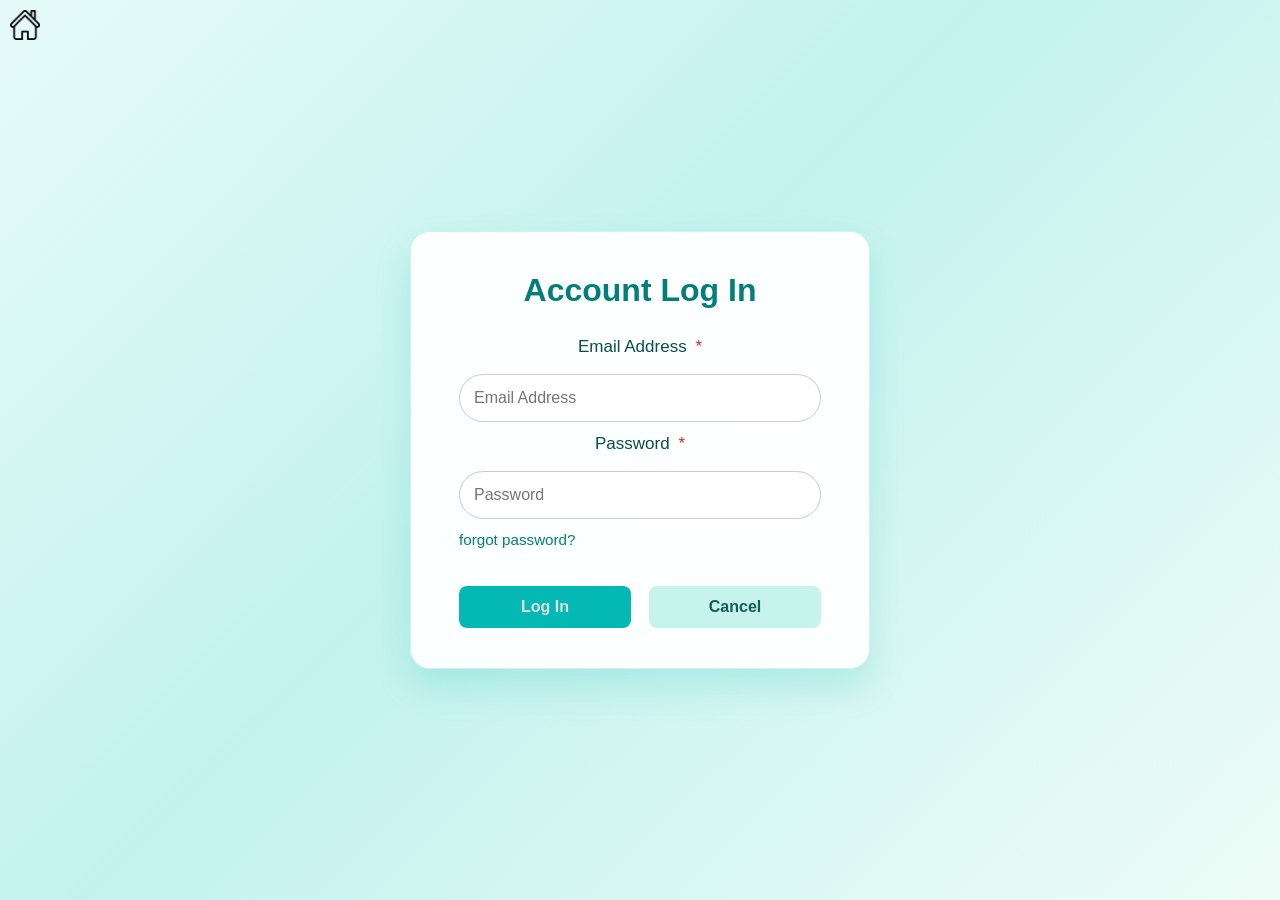
==== Login.html @ d78c3d3f "Initial commit" ====
<!DOCTYPE html>
<html>

<head>
    <meta charset="utf-8">
    <meta name="viewport" content="width=device-width, initial-scale=1.0">
    <title>Log-in Page</title>
    <link rel="stylesheet" href="form.css">
    <link rel="stylesheet" href="style.css">
</head>

<body>
    <div class="arrow_container">
        <a href="index.html" class="arrow"><img src="image/home.png" alt="Home">
        </a>
    </div>
    <div class="form_container">
        <div class="login_page">
            <h3><b>Account Log In</b></h3>
            <form onsubmit="alert('Successfully logged in!'); return false;">
                <label class="form_label" for="email">Email Address <span class="required-star">*</span></label>
                <input class="input_area" type="email" name="email" id="email" placeholder="Email Address" required
                    pattern="^[^\s@]+@[^\s@]+\.[^\s@]+$" title="Please enter a valid email address.">
                <label class="form_label" for="password">Password <span class="required-star">*</span></label>
                <input class="input_area" type="password" name="password" id="password" placeholder="Password"
                    pattern="(?=.*\d)(?=.*[a-z])(?=.*[A-Z])(?=.*[\W_]).{8,}"
                    title="Password must be at least 8 characters long including [A-z  numbers and special characters(e.g.,!,@,#,$,%).]"
                    required>
                <div class="form_actions">
                    <a href="" class="link">forgot password?</a>
                    <div class="button_row">
                        <button class="form_button" type="submit">Log In</button>
                        <button class="form_button cancel" type="button"
                            onclick="if (confirm('Are you sure you want to cancel?')) window.location.href='index.html';">Cancel</button>
                    </div>
                </div>
            </form>
        </div>
    </div>
</body>

</html>
---- form.css ----
body{
    background: linear-gradient(135deg, #e6fbf9 0%, #c3f2ee 45%, #eefcf7 100%);
    font-family: Arial, sans-serif;
    color: #084f4a;
}

.form_container {
    min-height: 100vh;
    margin: 0;
    display: flex;
    align-items: center;
    justify-content: center;
}

.login_page,
.signup_page,
.feedback_page,
.payment_page {
    background-color: rgba(255, 255, 255, 0.95);
    border: 1px solid rgba(4, 185, 179, 0.18);
    display: inline-flex;
    flex-direction: column;
    align-items: center;
    justify-content: center;
    padding: 40px 48px;
    border-radius: 20px;
    box-shadow: 0 18px 35px rgba(4, 185, 179, 0.18);
}

.login_page,
.signup_page {
    width: 460px;
}

.payment_page {
    width: 560px;
}

.payment_page h2 {
    margin: 0 0 24px;
    font-size: 2rem;
    text-align: center;
}

.login_page h3,
.signup_page h3 {
    margin: 0 0 28px;
    padding: 0;
    text-align: center;
    color: #047f78;
    font-size: 2rem;
}

.login_page form,
.signup_page form {
    display: flex;
    flex-direction: column;
    gap: 12px;
    align-items: center;
    width: 100%;
}

.form_actions {
    display: flex;
    flex-direction: column;
    gap: 10px;
    width: 100%;
    align-items: center;
}

.button_row {
    display: flex;
    justify-content: space-between;
    gap: 16px;
    width: 100%;
    margin-top: 0;
}

.form_button {
    background-color: #0f766e;
    color: white;
    border: none;
    padding: 14px 28px;
    border-radius: 14px;
    font-size: 1rem;
    font-weight: 600;
    cursor: pointer;
    transition: background-color 0.2s ease;
    flex: 1;
    min-width: 140px;
}

.form_button.cancel {
    background-color: #c7f3ed;
    color: #115e59;
}

.form_button:hover {
    background-color: #0e6d65;
}

.form_button.cancel:hover {
    background-color: #a3e7dc;
}

.input_area,
textarea {
    padding: 14px;
    border: 1px solid #ccc;
    border-radius: 28px;
    width: 100%;
    max-width: 100%;
    display: block;
    margin-bottom: 0;
    font-size: 1rem;
}

.link {
    display: block;
    padding-bottom: 4px;
    margin-bottom: 0;
    color: #047f78;
    text-decoration: none;
    align-self: flex-start;
    font-size: 0.95rem;
}

.link:hover {
    text-decoration: underline;
}

.cart_page {
    background-color: rgba(255, 255, 255, 0.95);
    border: 1px solid rgba(4, 185, 179, 0.18);
    display: inline-flex;
    flex-direction: column;
    padding: 36px 46px;
    border-radius: 18px;
    box-shadow: 0 18px 35px rgba(4, 185, 179, 0.18);
    width: 560px;
    max-width: calc(100vw - 40px);
}

.cart_page h2 {
    margin: 0 0 24px;
}

.cart_table {
    border-collapse: collapse;
    width: 100%;
    margin-bottom: 22px;
}

th,
td {
    padding: 8px;
    border: 1px solid #a5a5a5dd;
}

.qtybtn {
    border: 1px solid #a5a5a5dd;
    border-radius: 2px;
    width: 20px;
    height: 20px;
}

.qtybtn:hover {
    background-color: rgb(208, 208, 208);
}

.form_button,
.paymentbtn {
    background-color: #04b9b3;
    color: #dfdfdf;
    border: none;
    padding: 12px 22px;
    border-radius: 8px;
    cursor: pointer;
    min-width: 140px;
    transition: background-color 0.2s ease;
}

.cart_page .paymentbtn {
    display: block;
    margin: 20px auto 0;
}

.cart_page .button_row .form_button {
    padding: 10px 18px;
    min-width: 150px;
    font-size: 0.95rem;
}

.form_button:hover,
.paymentbtn:hover {
    background-color: #028a83;
}

.order_summary p {
    display: flex;
    justify-content: space-between;
    width: 150px;
    /* or whatever fixed width you want */
    margin: 4px 0;
    font-size: 1.1rem;
}

.order_summary .order_label {
    flex: 1;
}

.order_summary .order_value {
    width: 150px;
    text-align: left;
}

.payment_page label {
    font-size: 14px;
}

.payment_form {
    width: 100%;
    display: flex;
    flex-direction: column;
    gap: 16px;
    padding: 0;
    font-size: 1.25rem;
    color: #047f78;
}

.payment_method,
.billing_details,
.card_details,
.order_summary {
    width: 100%;
    display: flex;
    flex-direction: column;
    gap: 14px;
}

.payment_method,
.billing_details,
.card_details {
    padding: 18px 18px 10px;
    border: 1px solid rgba(4, 185, 179, 0.18);
    border-radius: 18px;
    background-color: rgba(4, 185, 179, 0.04);
}

.billing_details,
.card_details {
    gap: 10px;
}

.payment_method label {
    display: flex;
    align-items: center;
    gap: 10px;
    font-size: 1rem;
}

.payment_form .input_area,
.payment_form textarea {
    margin-bottom: 0;
}

.payment_form .billing_details input,
.payment_form .billing_details textarea,
.payment_form .card_details input {
    margin-bottom: 10px;
}

.order_summary {
    padding: 16px 18px;
    border: 1px solid rgba(4, 185, 179, 0.18);
    border-radius: 18px;
    background-color: rgba(4, 185, 179, 0.04);
    gap: 12px;
}

.button_row {
    display: flex;
    justify-content: space-between;
    gap: 18px;
    width: 100%;
    margin-top: 24px;
}

.order_summary p {
    display: flex;
    justify-content: space-between;
    width: 100%;
    margin: 8px 0;
}

.paymentbtn {
    width: 180px;
    padding: 10px 10px;
    margin-top: 20px;
}

.input_area,
textarea {
    padding: 14px;
    border: 1px solid #ccc;
    border-radius: 28px;
    width: 100%;
    max-width: 100%;
    display: block;
    font-size: 1rem;
}

.form_label {
    font-size: 17px;
    margin-bottom: 5px;
    display: block;
}

.required-star {
    color: #dc2626;
    margin-left: 4px;
}

.radiobutton:hover,
.checkbox:hover {
    cursor: pointer;
    transform: scale(1.1);
    transition: all 0.3s ease;
}

.arrow_container {
    display: inline-flex;
    position: relative;
}

.arrow img {
    position: absolute;
    float: inline-start;
    width: 50px;
    height: 50px;
    padding: 10px;
     transition: transform 0.2s ease;
}

.arrow:hover {
    transform: scale(1.1);
}
---- style.css ----
* {
    box-sizing: border-box;
    margin: 0;
    padding: 0;
}

body {
    background-color: #e6fbf9;
    min-height: 100vh;
    display: flex;
    flex-direction: column;
}

main {
    flex: 1;
}

.navigation_container {
    list-style-type: none;
    margin: 0;
    padding: 10px 20px;
    display: flex;
    align-items: center;
    background-color: #e6fbf9;

    /* Sticky Logic */
    position: sticky;
    top: 0;
    z-index: 1000;
}

.navigation_container li:last-child {
    margin-left: auto;
}

.navigation {
    display: block;
    color: black;
    text-align: center;
    padding: 10px 20px;
    text-decoration: none;
    margin-right: 15px;
}

.navigation:hover {
    transform: scale(1.05);
    /* Use transform: scale instead of just scale */
    background-color: #04b9b3;
    color: white;
    border-radius: 50px;
    transition: all 0.3s ease;
}

.icon {
    display: inline-block;
}

.icon:hover {
    transform: scale(1.1);
    transition: all 0.3s ease;
}

.dropdown {
    position: relative;
    display: inline-block;
}

.dropdown-content {
    display: none;
    position: absolute;
    background-color: white;
    min-width: 160px;
    box-shadow: 0px 8px 16px 0px rgba(0, 0, 0, 0.2);
    z-index: 1;
    border-radius: 5px;
}

.dropdown-content a {
    color: black;
    padding: 12px 16px;
    text-decoration: none;
    display: block;
}

.dropdown-content a:hover {
    background-color: #f1f1f1;
}

.dropdown:hover .dropdown-content {
    display: block;
}

.dropdown:hover .dropdown-btn {
    background-color: #04b9b3;
    color: white;
}

.attention_grabber {
    position: absolute;
    top: 0;
    left: 0;
    width: 100%;
    height: 100%;
    background: rgba(0, 0, 0, 0.3);
    display: flex;
    flex-direction: column;
    justify-content: center;
    align-items: center;
    text-align: center;
    color: white;
    font-family: 'Segoe UI', Roboto, sans-serif;
}

.attention_grabber h1 {
    font-size: 4rem;
    margin: 0;
    letter-spacing: 2px;
    text-transform: uppercase;
    font-weight: 800;
    text-shadow: 2px 2px 10px rgba(0, 0, 0, 0.5);
}

.attention_grabber p {
    font-size: 1.2rem;
    margin-top: 10px;
    font-weight: 400;
    letter-spacing: 1px;
    font-family: Arial, Helvetica, sans-serif;
}

#shop-now {
    margin-top: 20px;
    padding: 15px 40px;
    background-color: white;
    color: black;
    text-decoration: none;
    font-weight: bold;
    border-radius: 50px;
    transition: all 0.3s ease;
    text-transform: uppercase;
    font-size: 0.9rem;
    display: inline-block;
}

#shop-now:hover {
    background-color: #04b9b3;
    color: white;
}

.card_container {
    display: grid;
    grid-template-columns: repeat(auto-fit, minmax(300px, 1fr));
    gap: 20px;
    justify-items: center;
    padding: 20px;
}

.phone_container {
    margin-bottom: 32px;
}

.product_tag {
    grid-column: 1 / -1;
    justify-self: start;
    display: inline-flex;
    align-items: center;
}

.index_card {
    display: flex;
    flex-direction: column;
    height: 100%;
    padding: 20px;
}
.index_caption {
    padding: 15px;
    text-align: center;
    margin-top: auto;
}

.product_card {
    border-radius: 22px;
    padding: 20px;
    box-shadow: 0 20px 45px rgba(0, 0, 0, 0.15);

    display: flex;
    flex-direction: column;
    height: 100%;
    align-items: center;
    text-align: center;
    background: #fff;
    transition: transform 0.2s ease, box-shadow 0.2s ease;
}

/* Keep card children stacked from the top so images align */
.product_card {
    justify-content: flex-start;
}

.product_img {
    width: 220px;
    height: 220px;
    object-fit: cover;
    object-position: center;
    padding: 10px;
    display: block;
}

/* Slightly adjust iPhone 14 image framing if its PNG has extra top/bottom space */
img[src*="iphone14"] {
    object-position: center 55%;
}

/* Targeted adjustments for the iPhone 14 image to visually match iPhone 13 */
.product_img.iphone14 {
    height: 240px; /* slightly larger to match visible phone size */
    object-position: center 52%;
}

.product_caption {
    text-align: center;
    padding: 10px;
    font-size: 17px;
    font-weight: 500;
    width: 220px;
    text-overflow: ellipsis;
}

.product_img:hover {
    transform: scale(1.1);
    transition: all 0.3s ease;
}

/*Add to Cart button */
.cartbtn {
    margin-top: auto;
    padding: 20px;
}

.cartbtn button {
    border-radius: 50px;
    width: 200px;
    height: 50px;
    border: none;
    background-color: #04b9b3;
    color: #FFFFFF;
    cursor: pointer;
    transition: background-color 0.3s ease;
}

.cartbtn button:hover {
    background-color: #57e9e2;
}

.product_title,
.phone_container h3 {
    font-size: 22px;
    font-weight: bold;
    margin-bottom: 12px;
    margin-top: 0;
    padding-left: 20px;
}

.phone_container h3 {
    margin-top: 0;
    margin-bottom: 12px;
}

.footer {
    border-top: 1px solid #a5fff7;
    background: #e6fbf9;
    text-align: center;
    padding: 20px;
    color: #6d665d;
}
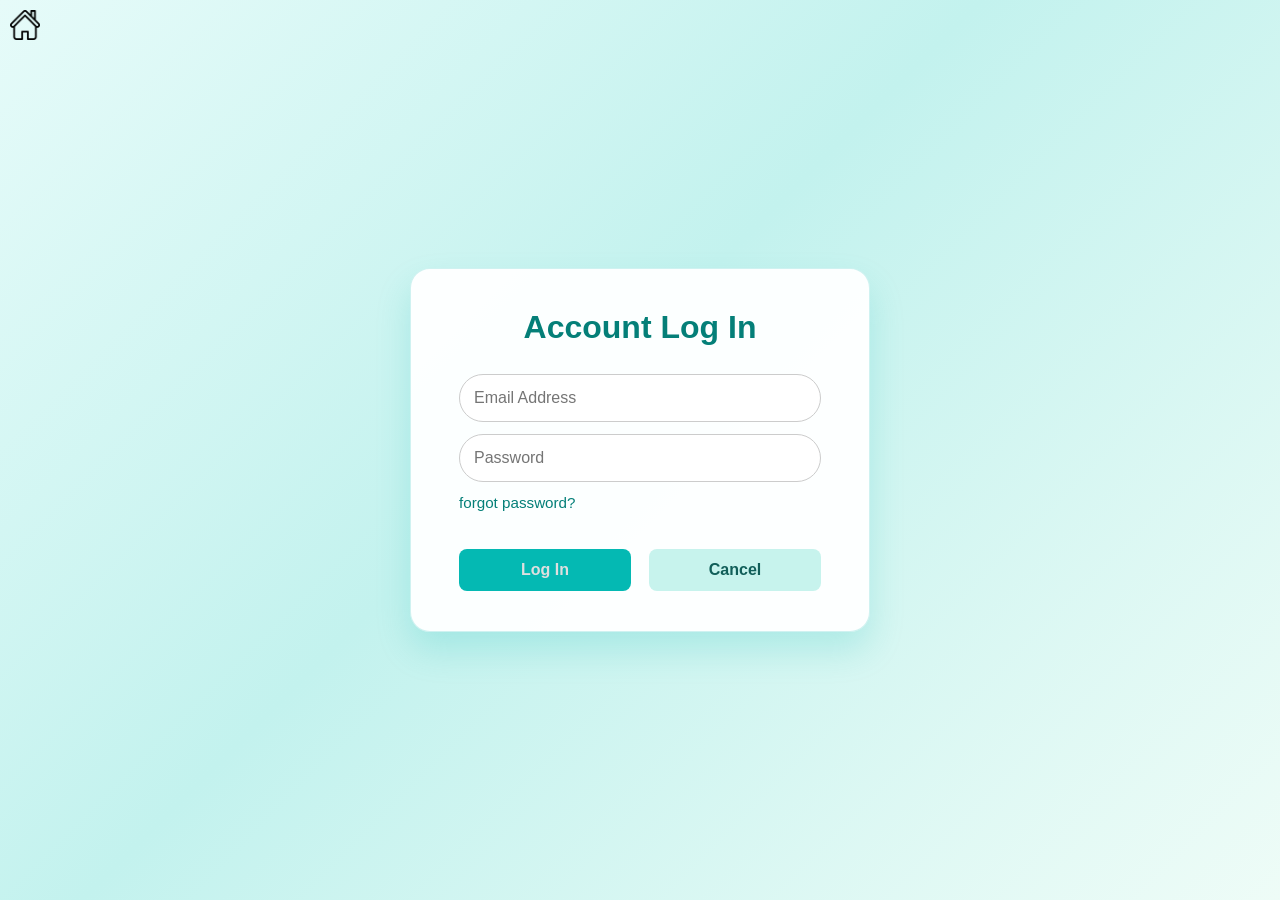
==== commit 41befe43: "Nang Commit" ====
--- a/Login.html
+++ b/Login.html
@@ -18,10 +18,8 @@
         <div class="login_page">
             <h3><b>Account Log In</b></h3>
             <form onsubmit="alert('Successfully logged in!'); return false;">
-                <label class="form_label" for="email">Email Address <span class="required-star">*</span></label>
                 <input class="input_area" type="email" name="email" id="email" placeholder="Email Address" required
                     pattern="^[^\s@]+@[^\s@]+\.[^\s@]+$" title="Please enter a valid email address.">
-                <label class="form_label" for="password">Password <span class="required-star">*</span></label>
                 <input class="input_area" type="password" name="password" id="password" placeholder="Password"
                     pattern="(?=.*\d)(?=.*[a-z])(?=.*[A-Z])(?=.*[\W_]).{8,}"
                     title="Password must be at least 8 characters long including [A-z  numbers and special characters(e.g.,!,@,#,$,%).]"
